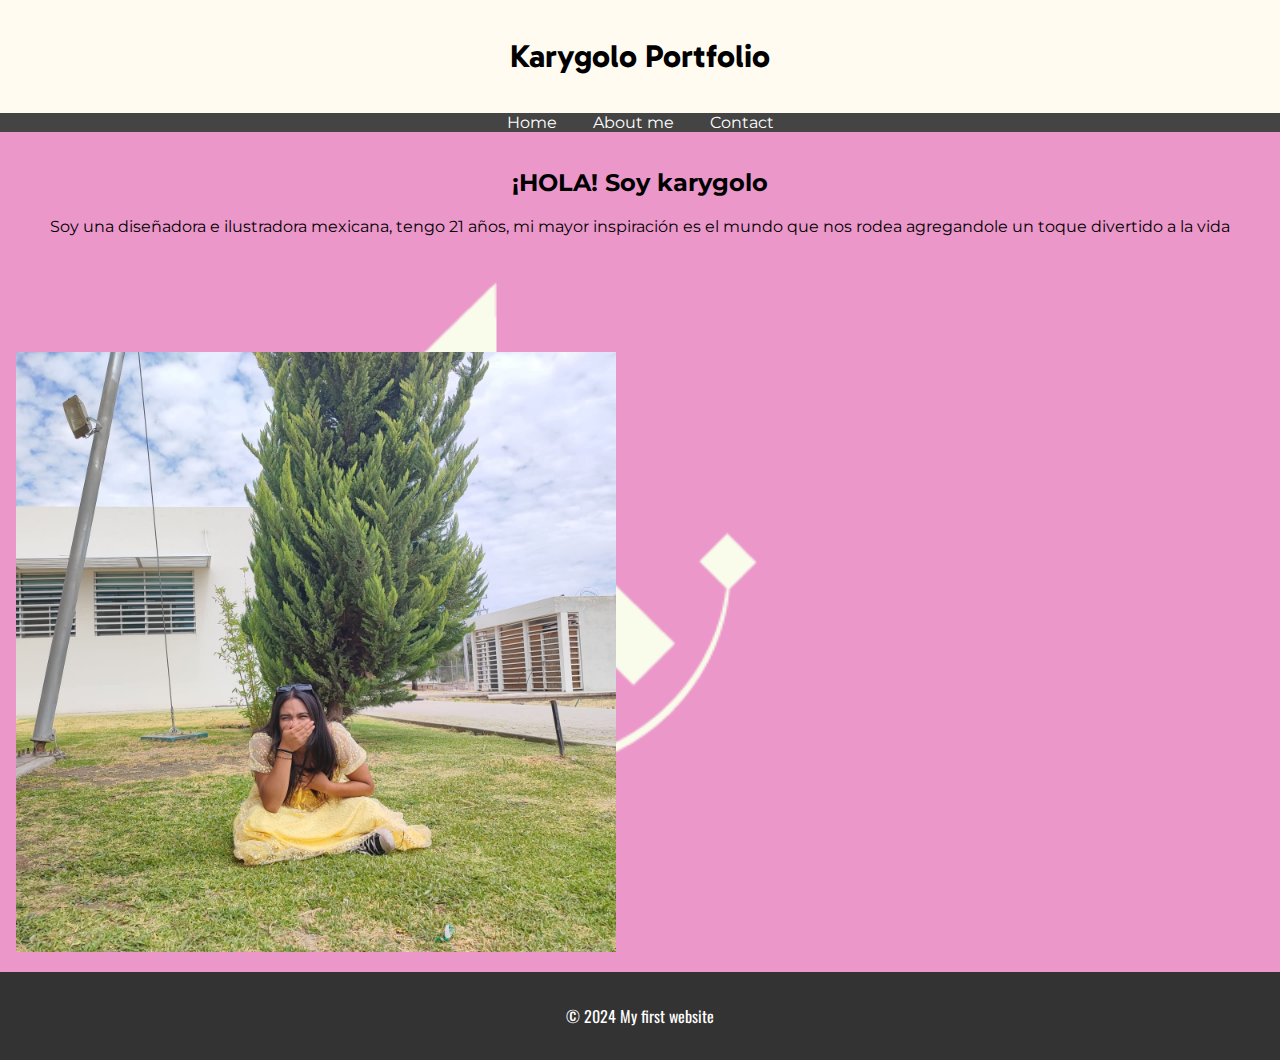
==== about.html @ fc895163 "link de contacto con redes sociales" ====
<!DOCTYPE html>
<html lang="es">
<head>
    <!-- Especifica el tipo de documento y la versión de HTML -->
    <meta charset="UTF-8">
    <!-- Configura el viewport para que el sitio sea responsive -->
    <meta name="viewport" content="width=device-width, initial-scale=1.0">
    <!-- Título de la página que aparece en la pestaña del navegador -->
    <title>Imnotkarygolo</title>
    <link rel="preconnect" href="https://fonts.googleapis.com">
<link rel="preconnect" href="https://fonts.gstatic.com" crossorigin>
<link href="https://fonts.googleapis.com/css2?family=Gabarito:wght@400..900&family=Montserrat:ital,wght@0,100..900;1,100..900&family=Oswald:wght@200..700&display=swap" rel="stylesheet">

    <!-- STYLESHEET -->
    <link rel="stylesheet" type="text/css" href="styles.css">
</head>
<body background="logo.png">
    <!-- Sección de encabezado del sitio -->
    <header>
        <h1>Karygolo Portfolio</h1>
    </header>
    <!-- Barra de navegación con enlaces -->
    <nav>
        <ul>
            <li><a href="index.html">Home</a></li>
            <li><a href="#">About me</a></li>
            <li><a href="https://www.instagram.com/imnotkarygolo/">Contact</a></li>
        </ul>
    </nav>
    <!-- Contenido principal de la página -->
    <main>
        <section>
            <div class="introduction">
                <h2>¡HOLA! Soy karygolo</h2>
                <p>Soy una diseñadora e ilustradora mexicana, tengo 21 años, mi mayor inspiración es el mundo que
                     nos rodea agregandole un toque divertido a la vida </p>
            </div>
            <img src="profile.jpeg" height="600 px" style="padding-bottom: 200 px;">
        </section>
    </main>
    <!-- Pie de página del sitio -->
    <footer>
        <p>&copy; 2024 My first website</p>
    </footer>
</body>
</html>
---- styles.css ----
/* Estilos globales para el cuerpo del documento */
body {
    /* Tipo de letra utilizado */
    font-family: "Montserrat", sans-serif;
    /* Elimina los márgenes y el relleno por defecto */
    margin: 0;
    padding: 0;
    /* Color de fondo del sitio web */
    background-color: #EB97CA;
}

/* Estilos para el encabezado */
header {
    font-family: "Gabarito", sans-serif;
    /* Color de fondo del encabezado */ 
    background-color: #fffbf1;
    /* Color del texto en el encabezado */
    color: #000000;
    /* Relleno interno del encabezado */
    padding: 1rem 0;
    /* Alineación del texto en el centro */
    text-align: center;
}

/* Estilos para la barra de navegación */
nav ul {
    /* Elimina el estilo de lista por defecto */
    list-style: none;
    /* Elimina el relleno interno */
    padding: 0;
    /* Alineación del texto en el centro */
    text-align: center;
    /* Color de fondo de la barra de navegación */
    background-color: #444;
    /* Elimina los márgenes */
    margin: 0;
}

/* Estilos para los elementos de la lista en la barra de navegación */
nav ul li {
    /* Muestra los elementos en línea */
    display: inline;
    /* Elimina los márgenes */
    margin: 0;
}

/* Estilos para los enlaces en la barra de navegación */
nav ul li a {
    /* Color del texto del enlace */
    color: #fff;
    /* Relleno interno del enlace */
    padding: 0.5rem 1rem;
    /* Elimina el subrayado por defecto */
    text-decoration: none;
}

/* Estilos para el contenido principal */
main {
    /* Relleno interno del contenido principal */
    padding: 1rem;
}

/* Estilos para el pie de página */
footer {
    font-family: "Oswald", sans-serif;
    /* Color de fondo del pie de página */
    background-color: #333;
    /* Color del texto en el pie de página */
    color: #fff;
    /* Alineación del texto en el centro */
    text-align: center;
    /* Relleno interno del pie de página */
    padding: 1rem 0;
    /* Fija el pie de página en la parte inferior de la página */
    position: relative;
    bottom: 0;
    width: 100%;
    
}
.introduction{
    text-align: center;
    padding-bottom: 100px;
}
.video{
    text-align: center;
    padding-bottom: 200px;
}
.background{
    background-image: ;
}
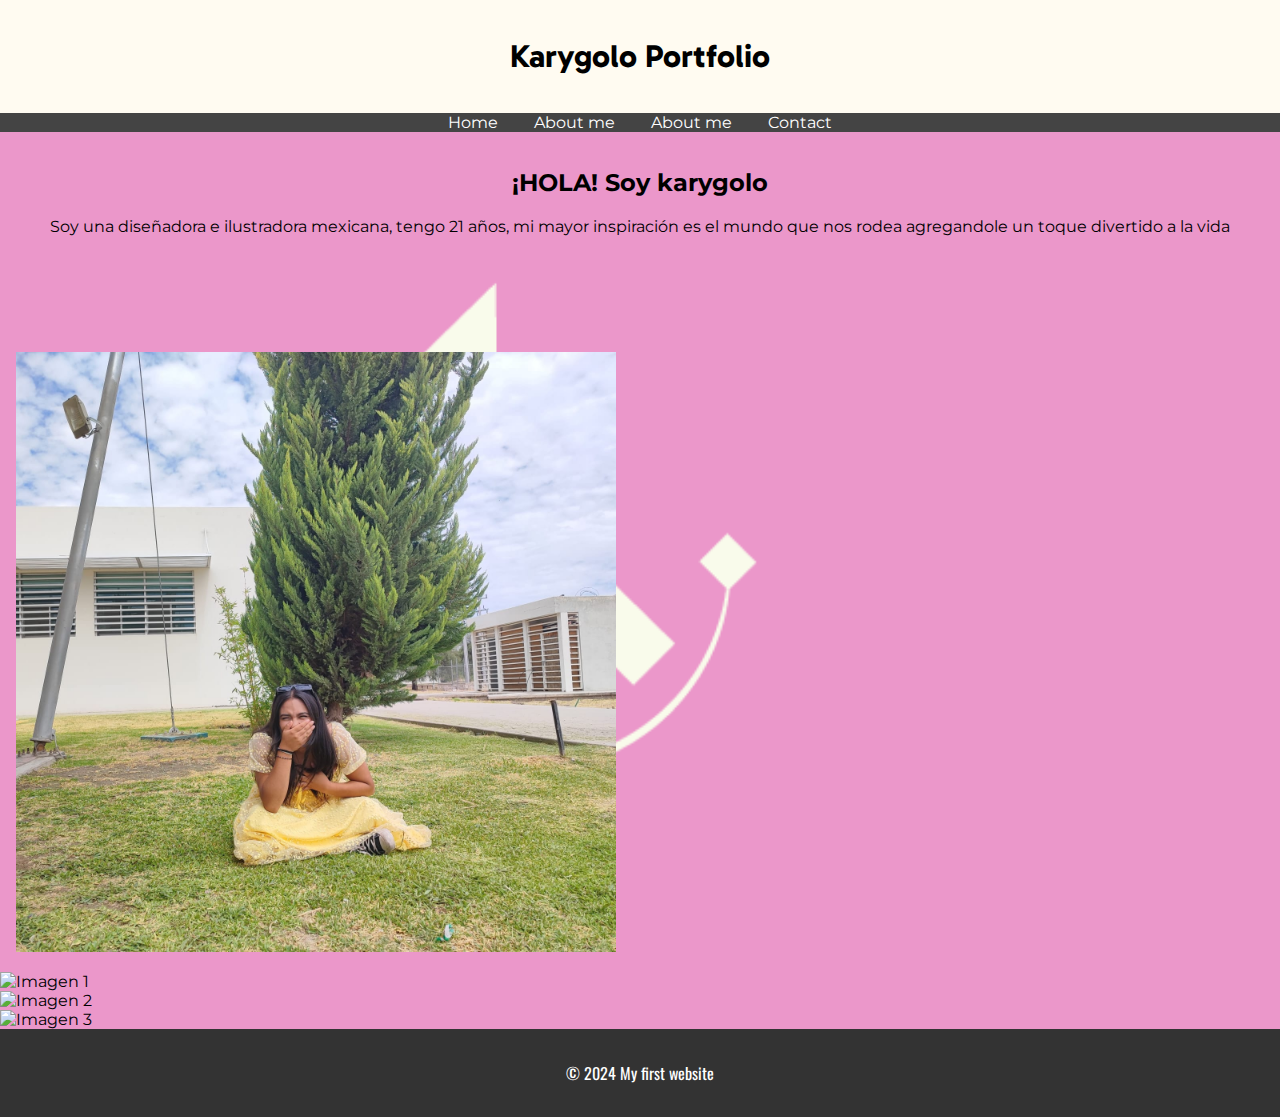
==== commit c83cb9e1: "slides actualizados" ====
--- a/about.html
+++ b/about.html
@@ -23,7 +23,8 @@
     <nav>
         <ul>
             <li><a href="index.html">Home</a></li>
-            <li><a href="#">About me</a></li>
+            <li><a href="about.html">About me</a></li>
+            <li><a href="">About me</a></li>
             <li><a href="https://www.instagram.com/imnotkarygolo/">Contact</a></li>
         </ul>
     </nav>
@@ -38,9 +39,26 @@
             <img src="profile.jpeg" height="600 px" style="padding-bottom: 200 px;">
         </section>
     </main>
+    <div class="slider-container">
+        <!-- Contenedor de las imágenes -->
+        <div class="slider-content">
+            <!-- Primera imagen del slider -->
+            <div class="slider-item">
+                <img src="imagen1.jpg" alt="Imagen 1">
+            </div>
+            <!-- Segunda imagen del slider -->
+            <div class="slider-item">
+                <img src="imagen2.jpg" alt="Imagen 2">
+            </div>
+            <!-- Tercera imagen del slider -->
+            <div class="slider-item">
+                <img src="imagen3.jpg" alt="Imagen 3">
+            </div>
+        </div>
+    </div>
     <!-- Pie de página del sitio -->
     <footer>
         <p>&copy; 2024 My first website</p>
     </footer>
 </body>
-</html>+</html>
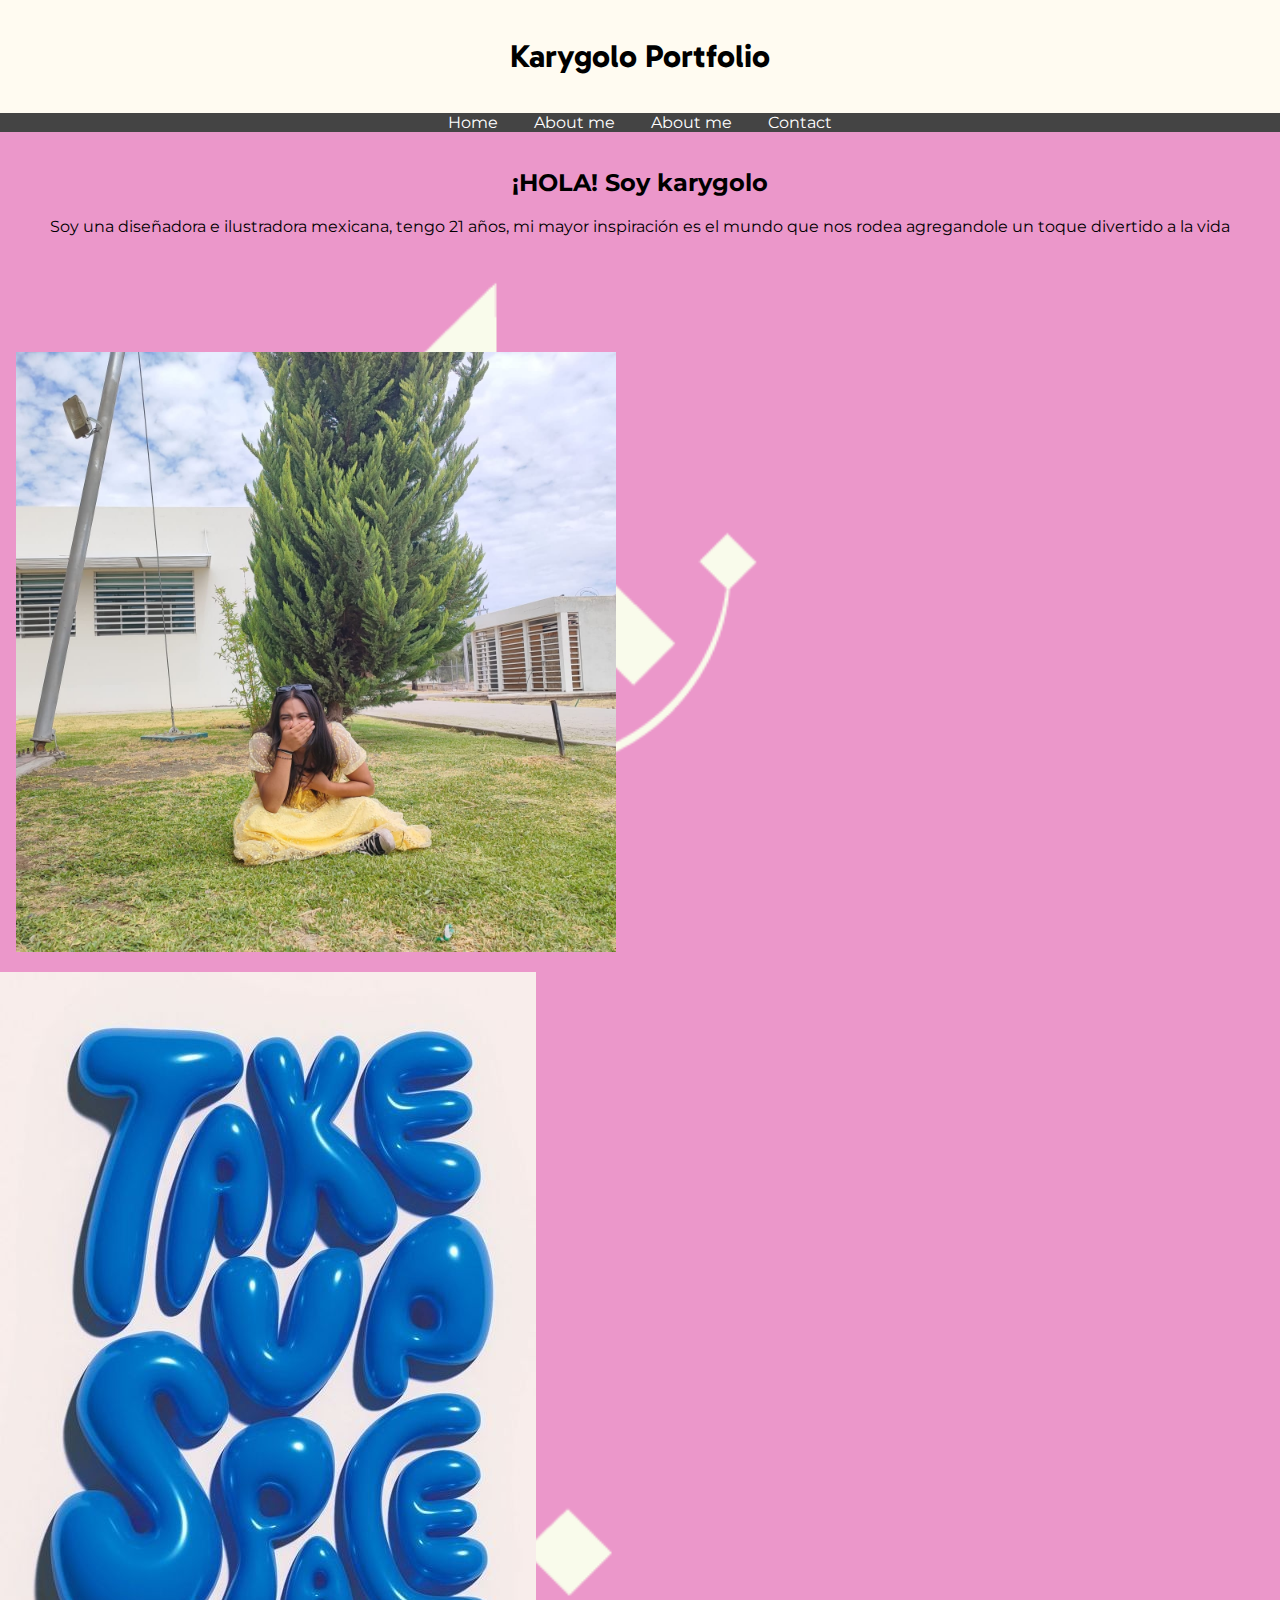
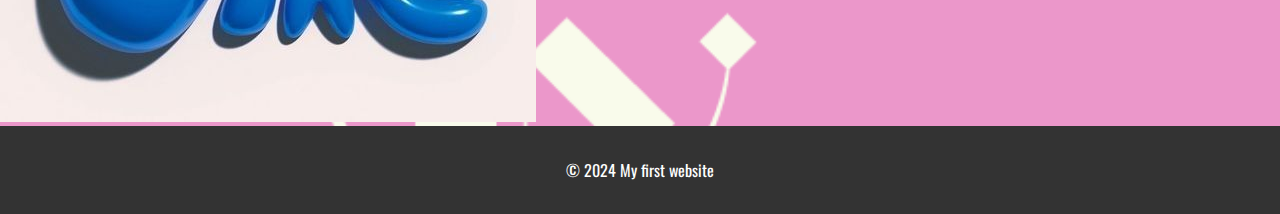
==== commit 1a3b5cfc: "slides actualizados" ====
--- a/about.html
+++ b/about.html
@@ -56,6 +56,30 @@
             </div>
         </div>
     </div>
+    <script>
+        document.addEventListener("DOMContentLoaded", function() {
+            let slideIndex = 0; // Inicializa el índice de las imágenes
+
+            // Obtiene todas las imágenes del slider
+            const slides = document.querySelectorAll(".slider-item");
+            const totalSlides = slides.length; // Calcula el número total de imágenes
+
+            // Función para mostrar las imágenes del slider
+            function showSlides() {
+                slides.forEach(slide => {
+                    slide.style.display = "none"; // Oculta todas las imágenes
+                });
+
+                slideIndex++; // Aumenta el índice de la imagen actual
+                if (slideIndex > totalSlides) { slideIndex = 1; } // Reinicia el índice si es mayor que el número total de imágenes
+
+                slides[slideIndex - 1].style.display = "block"; // Muestra la imagen actual
+                setTimeout(showSlides, 2000); // Cambia de imagen cada 2 segundos
+            }
+
+            showSlides(); // Inicia la función para mostrar las imágenes
+        });
+    </script>
     <!-- Pie de página del sitio -->
     <footer>
         <p>&copy; 2024 My first website</p>
--- a/styles.css
+++ b/styles.css
@@ -7,7 +7,26 @@
     padding: 0;
     /* Color de fondo del sitio web */
     background-color: #EB97CA;
-}
+    <style>
+    /* Estilos para el contenedor principal del slider */
+    .slider-container {
+        max-width: 800px; /* Ancho máximo del slider */
+        margin: 0 auto; /* Centra el slider horizontalmente */
+        position: relative; /* Posición relativa para los elementos internos */
+        overflow: hidden; /* Oculta cualquier contenido que sobresalga del contenedor */
+    }
+    /* Estilos para el contenedor de las imágenes */
+    .slider-content {
+        display: flex; /* Utiliza flexbox para alinear las imágenes horizontalmente */
+        transition: transform 0.5s ease; /* Transición suave al cambiar las imágenes */
+    }
+    /* Estilos para cada imagen del slider */
+    .slider-item {
+        min-width: 100%; /* Cada imagen ocupa al menos el ancho completo del contenedor */
+        flex: 0 0 auto; /* Permite que las imágenes mantengan su tamaño original */
+    }
+</style>
+} 
 
 /* Estilos para el encabezado */
 header {
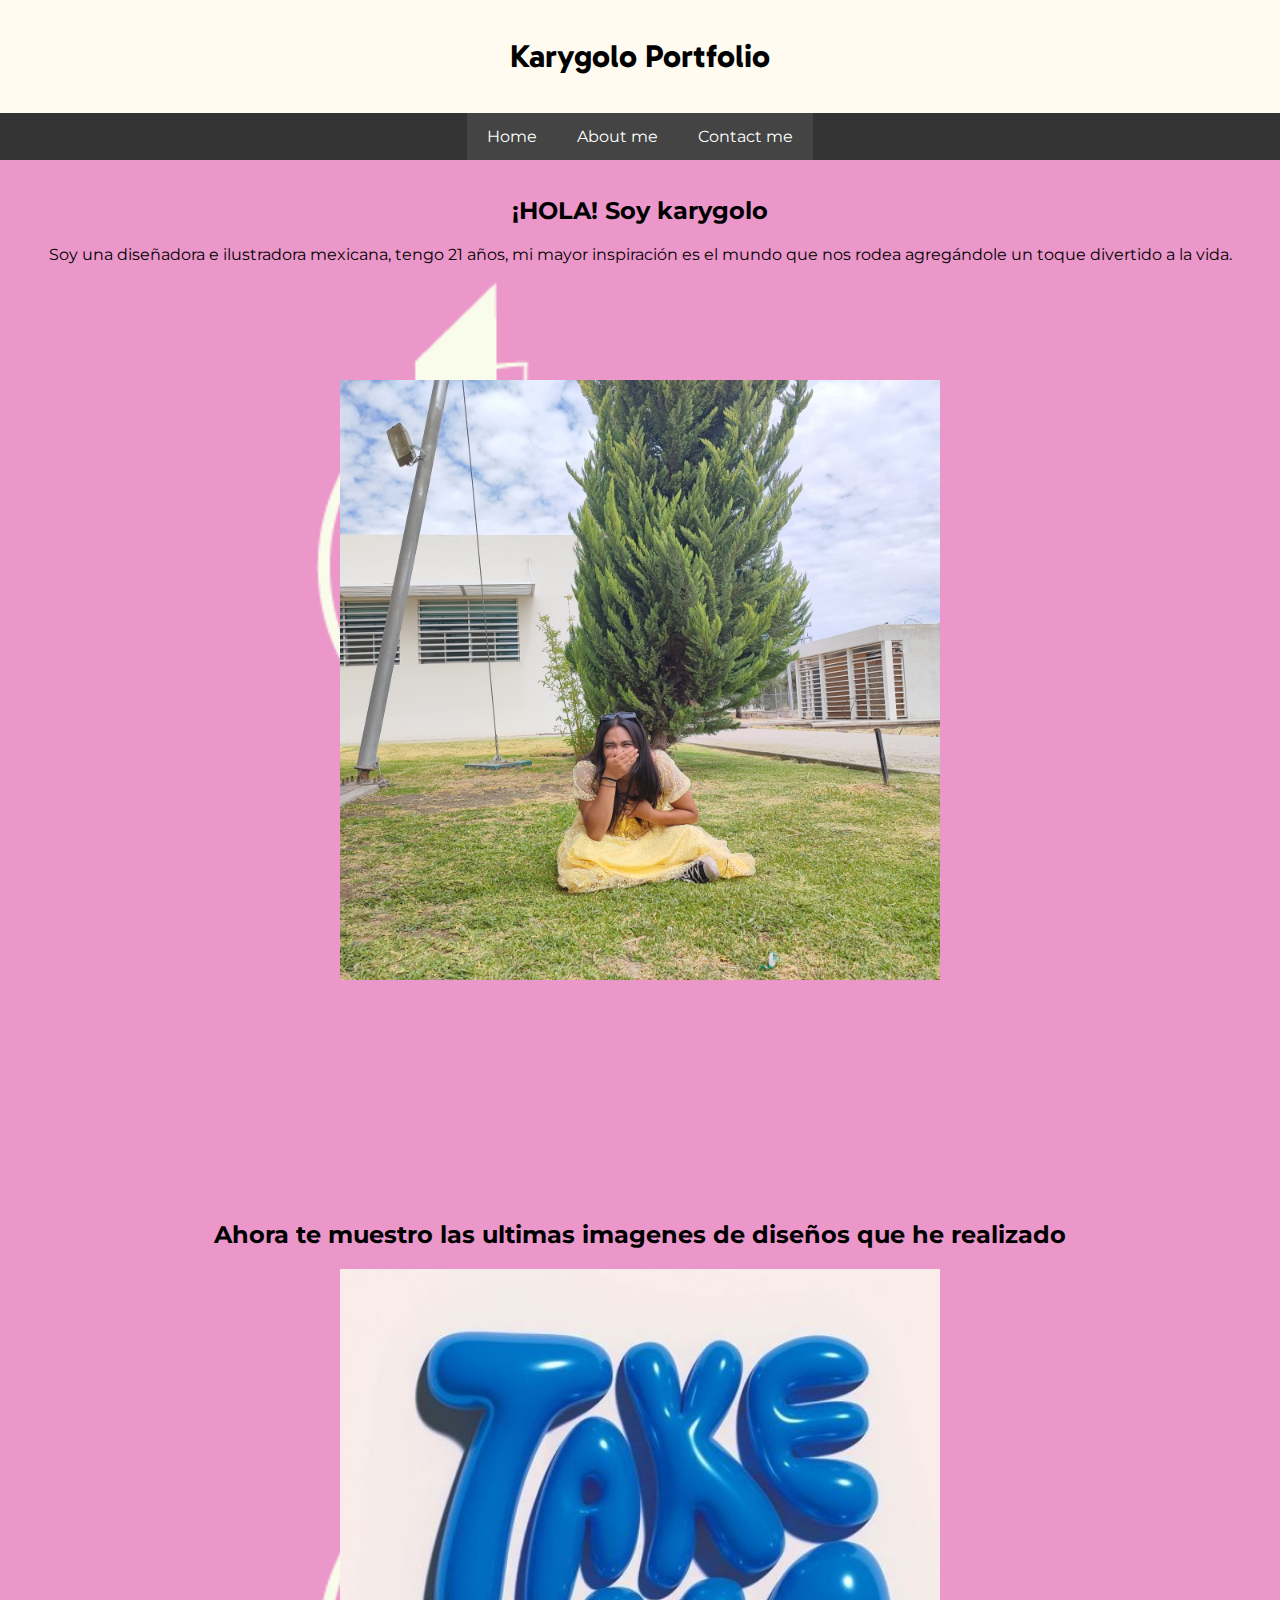
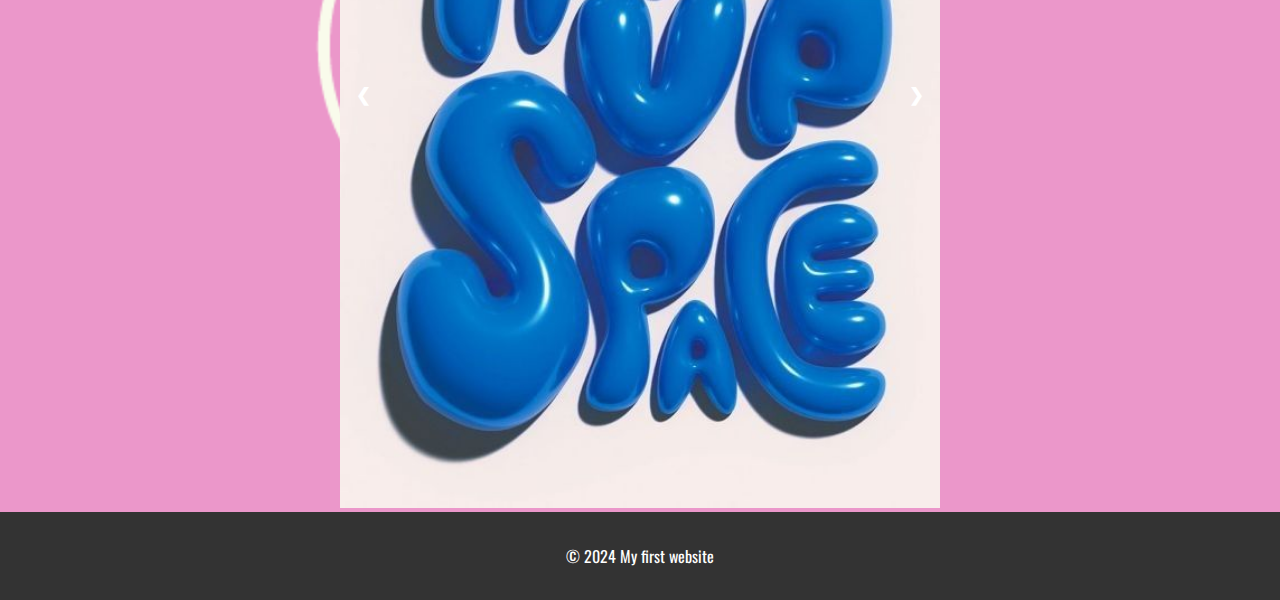
==== commit 75e013aa: "add contact me section and drop down options to contact me" ====
--- a/about.html
+++ b/about.html
@@ -8,13 +8,13 @@
     <!-- Título de la página que aparece en la pestaña del navegador -->
     <title>Imnotkarygolo</title>
     <link rel="preconnect" href="https://fonts.googleapis.com">
-<link rel="preconnect" href="https://fonts.gstatic.com" crossorigin>
-<link href="https://fonts.googleapis.com/css2?family=Gabarito:wght@400..900&family=Montserrat:ital,wght@0,100..900;1,100..900&family=Oswald:wght@200..700&display=swap" rel="stylesheet">
+    <link rel="preconnect" href="https://fonts.gstatic.com" crossorigin>
+    <link href="https://fonts.googleapis.com/css2?family=Gabarito:wght@400..900&family=Montserrat:ital,wght@0,100..900;1,100..900&family=Oswald:wght@200..700&display=swap" rel="stylesheet">
 
     <!-- STYLESHEET -->
     <link rel="stylesheet" type="text/css" href="styles.css">
 </head>
-<body background="logo.png">
+<body style="background-image: url('logo.png');">
     <!-- Sección de encabezado del sitio -->
     <header>
         <h1>Karygolo Portfolio</h1>
@@ -24,8 +24,13 @@
         <ul>
             <li><a href="index.html">Home</a></li>
             <li><a href="about.html">About me</a></li>
-            <li><a href="">About me</a></li>
-            <li><a href="https://www.instagram.com/imnotkarygolo/">Contact</a></li>
+            <li>
+                <a href="contact.html">Contact me</a>
+                <ul>
+                    <li><a href="https://www.instagram.com/imnotkarygolo/">Instagram</a></li>
+                    <li><a href="mailto:example@example.com">Email</a></li>
+                </ul>
+            </li>
         </ul>
     </nav>
     <!-- Contenido principal de la página -->
@@ -33,12 +38,17 @@
         <section>
             <div class="introduction">
                 <h2>¡HOLA! Soy karygolo</h2>
-                <p>Soy una diseñadora e ilustradora mexicana, tengo 21 años, mi mayor inspiración es el mundo que
-                     nos rodea agregandole un toque divertido a la vida </p>
+                <p>Soy una diseñadora e ilustradora mexicana, tengo 21 años, mi mayor inspiración es el mundo que nos rodea agregándole un toque divertido a la vida.</p>
             </div>
-            <img src="profile.jpeg" height="600 px" style="padding-bottom: 200 px;">
+            <div class="profile-container">
+                <img src="profile.jpeg" height="600px" >
+            </div>
+            
         </section>
     </main>
+    <div>
+        <h2 style="text-align: center;">Ahora te muestro las ultimas imagenes de diseños que he realizado </h2>
+    </div>
     <div class="slider-container">
         <!-- Contenedor de las imágenes -->
         <div class="slider-content">
@@ -55,29 +65,36 @@
                 <img src="imagen3.jpg" alt="Imagen 3">
             </div>
         </div>
+        <!-- Controles del slider -->
+        <a class="prev" onclick="changeSlide(-1)">&#10094;</a>
+        <a class="next" onclick="changeSlide(1)">&#10095;</a>
     </div>
     <script>
         document.addEventListener("DOMContentLoaded", function() {
-            let slideIndex = 0; // Inicializa el índice de las imágenes
+            let slideIndex = 1; // Inicializa el índice de las imágenes
 
             // Obtiene todas las imágenes del slider
             const slides = document.querySelectorAll(".slider-item");
-            const totalSlides = slides.length; // Calcula el número total de imágenes
 
             // Función para mostrar las imágenes del slider
-            function showSlides() {
+            function showSlide(n) {
+                if (n > slides.length) { slideIndex = 1; }
+                if (n < 1) { slideIndex = slides.length; }
+
                 slides.forEach(slide => {
                     slide.style.display = "none"; // Oculta todas las imágenes
                 });
 
-                slideIndex++; // Aumenta el índice de la imagen actual
-                if (slideIndex > totalSlides) { slideIndex = 1; } // Reinicia el índice si es mayor que el número total de imágenes
-
                 slides[slideIndex - 1].style.display = "block"; // Muestra la imagen actual
-                setTimeout(showSlides, 2000); // Cambia de imagen cada 2 segundos
             }
 
-            showSlides(); // Inicia la función para mostrar las imágenes
+            // Cambia la imagen actual del slider
+            window.changeSlide = function(n) {
+                slideIndex += n;
+                showSlide(slideIndex);
+            }
+
+            showSlide(slideIndex); // Muestra la primera imagen
         });
     </script>
     <!-- Pie de página del sitio -->
--- a/styles.css
+++ b/styles.css
@@ -26,6 +26,7 @@
         flex: 0 0 auto; /* Permite que las imágenes mantengan su tamaño original */
     }
 </style>
+
 } 
 
 /* Estilos para el encabezado */
@@ -106,4 +107,115 @@
 }
 .background{
     background-image: ;
-}+}
+nav {
+    background-color: #333;
+    display: flex;
+    justify-content: center;
+}
+
+nav ul {
+    list-style-type: none;
+    margin: 0;
+    padding: 0;
+    display: flex;
+}
+
+nav ul li {
+    position: relative;
+}
+
+nav ul li a {
+    display: block;
+    color: white;
+    padding: 14px 20px;
+    text-decoration: none;
+}
+
+nav ul li a:hover {
+    background-color: #575757;
+}
+
+/* Estilos para el menú desplegable */
+nav ul li ul {
+    display: none;
+    position: absolute;
+    background-color: #333;
+    padding: 0;
+}
+
+nav ul li:hover ul {
+    display: block;
+}
+
+nav ul li ul li {
+    width: 200px;
+}
+
+nav ul li ul li a {
+    padding: 10px;
+}
+/* Estilos para el contenedor del slider */
+.slider-container {
+    position: relative;
+    max-width: 600px;
+    margin: auto;
+    overflow: hidden;
+    
+}
+
+/* Estilos para los ítems del slider */
+.slider-item {
+    display: none;
+    width: 100%;
+    height: 100%; /* Hacer que las imágenes llenen el contenedor del slider */
+}
+
+.slider-item img {
+    width: 100%;
+    height: 100%;
+    object-fit: cover; /* Ajusta la imagen para llenar el contenedor sin distorsión */
+}
+
+/* Estilos para los botones de navegación */
+.prev, .next {
+    cursor: pointer;
+    position: absolute;
+    top: 50%;
+    width: auto;
+    padding: 16px;
+    margin-top: -22px;
+    color: white;
+    font-weight: bold;
+    font-size: 18px;
+    transition: 0.6s ease;
+    border-radius: 0 3px 3px 0;
+    user-select: none;
+}
+
+.next {
+    right: 0;
+    border-radius: 3px 0 0 3px;
+}
+
+.prev {
+    left: 0;
+    border-radius: 3px 0 0 3px;
+}
+
+/* Estilos para los botones al pasar el ratón */
+.prev:hover, .next:hover {
+    background-color: rgba(0, 0, 0, 0.8);
+}
+/* Estilos para el contenedor del perfil */
+.profile-container {
+    text-align: center; /* Centra el contenido del contenedor */
+    padding-bottom: 200px; /* Ajusta el espacio inferior según sea necesario */
+}
+
+/* Estilos para la imagen del perfil */
+.profile-image {
+    display: inline-block; /* Asegura que la imagen no ocupe el 100% del contenedor */
+    max-width: 100%; /* Ajusta el tamaño máximo de la imagen */
+    height: auto; /* Mantiene la proporción de la imagen */
+}
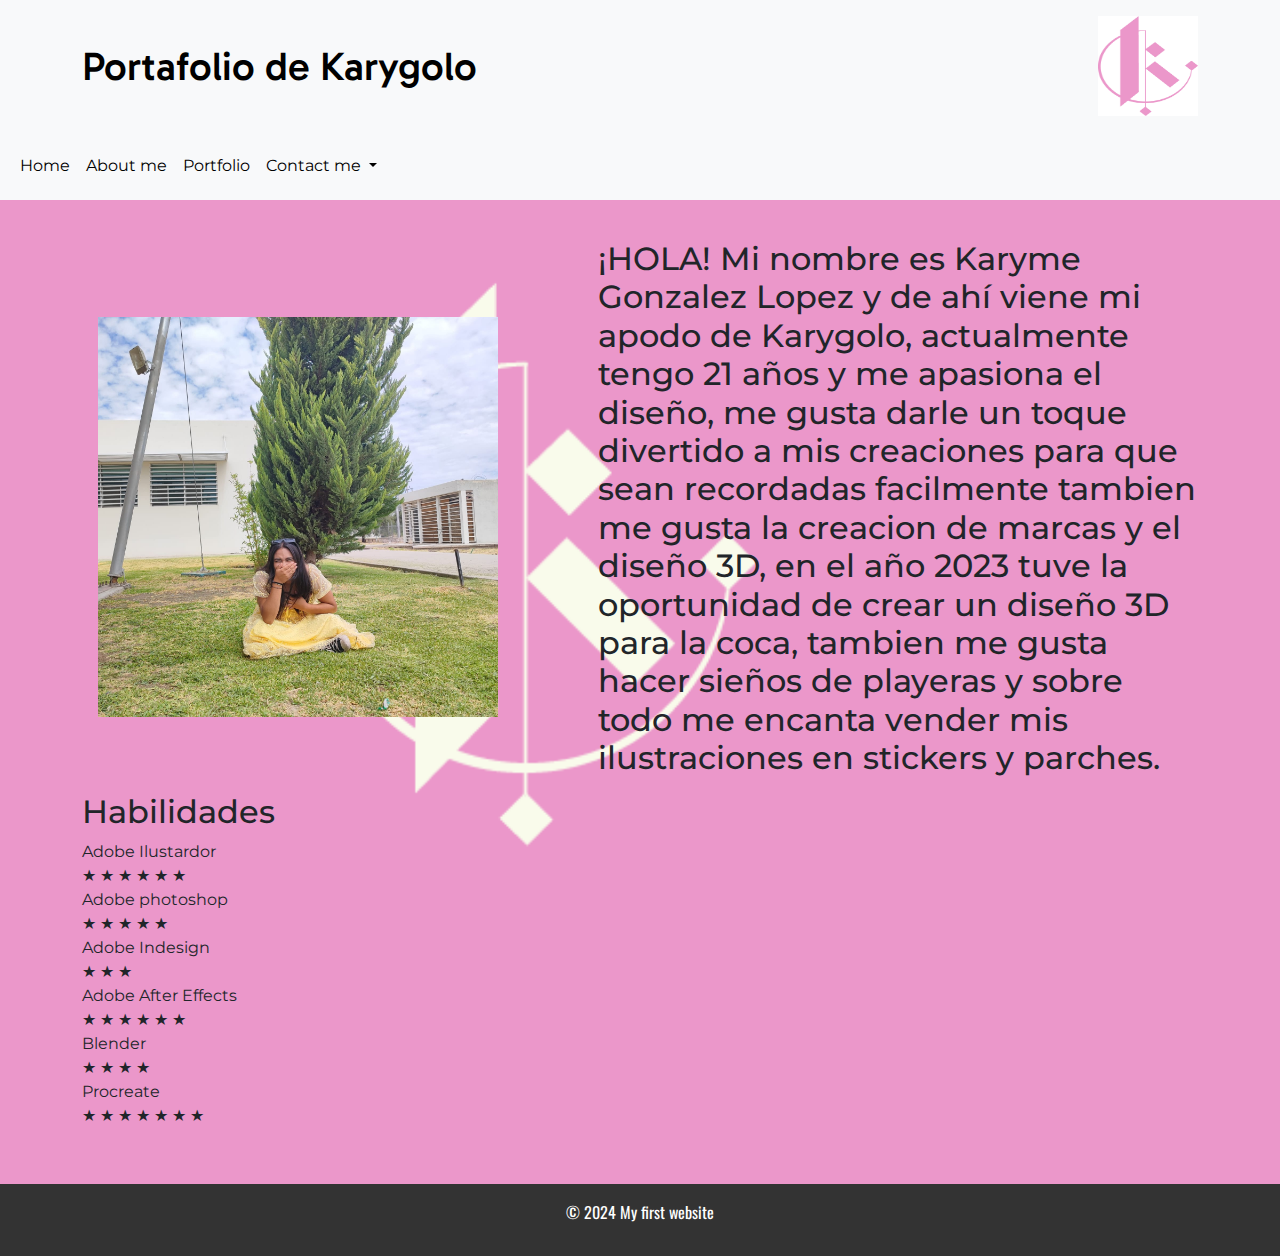
==== commit 49306e45: "." ====
--- a/about.html
+++ b/about.html
@@ -10,93 +10,135 @@
     <link rel="preconnect" href="https://fonts.googleapis.com">
     <link rel="preconnect" href="https://fonts.gstatic.com" crossorigin>
     <link href="https://fonts.googleapis.com/css2?family=Gabarito:wght@400..900&family=Montserrat:ital,wght@0,100..900;1,100..900&family=Oswald:wght@200..700&display=swap" rel="stylesheet">
+    <link href="https://cdn.jsdelivr.net/npm/bootstrap@5.3.0/dist/css/bootstrap.min.css" rel="stylesheet">
 
     <!-- STYLESHEET -->
     <link rel="stylesheet" type="text/css" href="styles.css">
 </head>
 <body style="background-image: url('logo.png');">
     <!-- Sección de encabezado del sitio -->
-    <header>
-        <h1>Karygolo Portfolio</h1>
+    <header class="container-fluid bg-light p-3 ">
+        <div class="container d-flex justify-content-between align-items-center">
+            <h1 class="mb-0">Portafolio de Karygolo</h1>
+            <a href="index.html">
+                <img src="./images/logopng.png" alt="Logo Karygolo" style="width: 100px; height: 100px;">
+            </a>
+        </div>
     </header>
-    <!-- Barra de navegación con enlaces -->
-    <nav>
-        <ul>
-            <li><a href="index.html">Home</a></li>
-            <li><a href="about.html">About me</a></li>
-            <li>
-                <a href="contact.html">Contact me</a>
-                <ul>
-                    <li><a href="https://www.instagram.com/imnotkarygolo/">Instagram</a></li>
-                    <li><a href="mailto:example@example.com">Email</a></li>
+    <nav class="navbar navbar-expand-lg navbar-light bg-light">
+        <div class="container-fluid">
+            
+            
+            <div class="collapse navbar-collapse" id="navbarNav">
+                <ul class="navbar-nav">
+                    <li class="nav-item">
+                        <a class="nav-link" href="index.html">Home</a>
+                    </li>
+                    <li class="nav-item">
+                        <a class="nav-link" href="about.html">About me</a>
+                    </li>
+                    <li class="nav-item">
+                        <a class="nav-link" href="portfolio.html">Portfolio</a>
+                    </li>
+                    <li class="nav-item dropdown">
+                        <a class="nav-link dropdown-toggle" href="contact.html" id="navbarDropdown" role="button" data-bs-toggle="dropdown" aria-expanded="false">
+                            Contact me
+                        </a>
+                        <ul class="dropdown-menu" aria-labelledby="navbarDropdown">
+                            <li><a class="dropdown-item" href="https://www.instagram.com/imnotkarygolo/">Instagram</a></li>
+                            <li><a class="dropdown-item" href="https://wa.me/5216183032119">Whatsapp</a></li>
+                        </ul>
+                    </li>
                 </ul>
-            </li>
-        </ul>
-    </nav>
-    <!-- Contenido principal de la página -->
-    <main>
-        <section>
-            <div class="introduction">
-                <h2>¡HOLA! Soy karygolo</h2>
-                <p>Soy una diseñadora e ilustradora mexicana, tengo 21 años, mi mayor inspiración es el mundo que nos rodea agregándole un toque divertido a la vida.</p>
-            </div>
-            <div class="profile-container">
-                <img src="profile.jpeg" height="600px" >
-            </div>
-            
-        </section>
-    </main>
-    <div>
-        <h2 style="text-align: center;">Ahora te muestro las ultimas imagenes de diseños que he realizado </h2>
-    </div>
-    <div class="slider-container">
-        <!-- Contenedor de las imágenes -->
-        <div class="slider-content">
-            <!-- Primera imagen del slider -->
-            <div class="slider-item">
-                <img src="imagen1.jpg" alt="Imagen 1">
-            </div>
-            <!-- Segunda imagen del slider -->
-            <div class="slider-item">
-                <img src="imagen2.jpg" alt="Imagen 2">
-            </div>
-            <!-- Tercera imagen del slider -->
-            <div class="slider-item">
-                <img src="imagen3.jpg" alt="Imagen 3">
             </div>
         </div>
-        <!-- Controles del slider -->
-        <a class="prev" onclick="changeSlide(-1)">&#10094;</a>
-        <a class="next" onclick="changeSlide(1)">&#10095;</a>
-    </div>
-    <script>
-        document.addEventListener("DOMContentLoaded", function() {
-            let slideIndex = 1; // Inicializa el índice de las imágenes
+    </nav>
 
-            // Obtiene todas las imágenes del slider
-            const slides = document.querySelectorAll(".slider-item");
-
-            // Función para mostrar las imágenes del slider
-            function showSlide(n) {
-                if (n > slides.length) { slideIndex = 1; }
-                if (n < 1) { slideIndex = slides.length; }
-
-                slides.forEach(slide => {
-                    slide.style.display = "none"; // Oculta todas las imágenes
-                });
-
-                slides[slideIndex - 1].style.display = "block"; // Muestra la imagen actual
-            }
-
-            // Cambia la imagen actual del slider
-            window.changeSlide = function(n) {
-                slideIndex += n;
-                showSlide(slideIndex);
-            }
-
-            showSlide(slideIndex); // Muestra la primera imagen
-        });
-    </script>
+    <!-- Contenido principal de la página -->
+    <main class="container my-4">
+        <section>
+            <div class="introduction d-flex align-items-center">
+                <img src="./images/profile.jpeg" class="img-fluid ms-3" alt="Karygolo" style="max-height: 400px; max-width: 400px;">
+                <div class="text-container">
+                    <h2>¡HOLA! Mi nombre es Karyme Gonzalez Lopez y de ahí viene mi apodo de Karygolo, actualmente tengo 21 años
+                        y me apasiona el diseño, me gusta darle un toque divertido a mis creaciones para que sean recordadas facilmente
+                        tambien me gusta la creacion de marcas y el diseño 3D, en el año 2023 tuve la oportunidad de crear un diseño 3D para la coca,
+                        tambien me gusta hacer sieños de playeras y sobre todo me encanta vender mis ilustraciones en stickers y parches.
+                    </h2>
+                    <p></p> 
+                </div>
+                
+            </div>
+        </section>
+        <section>
+            <h2>Habilidades</h2>
+            <ul class="list-unstyled">
+                <li class="skill-item">
+                    <span class="skill-name">Adobe Ilustardor</span>
+                    <div class="rating">
+                        <span class="star filled">&#9733;</span>
+                        <span class="star filled">&#9733;</span>
+                        <span class="star filled">&#9733;</span>
+                        <span class="star filled">&#9733;</span>
+                        <span class="star">&#9733;</span>
+                        <span class="star filled">&#9733;</span>
+                    </div>
+                </li>
+                <li class="skill-item">
+                    <span class="skill-name">Adobe photoshop</span>
+                    <div class="rating">
+                        <span class="star filled">&#9733;</span>
+                        <span class="star filled">&#9733;</span>
+                        <span class="star filled">&#9733;</span>
+                        <span class="star">&#9733;</span>
+                        <span class="star">&#9733;</span>
+                    </div>
+                </li>
+                <li class="skill-item">
+                    <span class="skill-name">Adobe Indesign</span>
+                    <div class="rating">
+                        <span class="star filled">&#9733;</span>
+                        <span class="star filled">&#9733;</span>
+                        <span class="star">&#9733;</span>
+                    </div>
+                </li>
+            </li>
+            <li class="skill-item">
+                <span class="skill-name">Adobe After Effects</span>
+                <div class="rating">
+                    <span class="star filled">&#9733;</span>
+                    <span class="star filled">&#9733;</span>
+                    <span class="star">&#9733;</span>
+                    <span class="star">&#9733;</span>
+                    <span class="star">&#9733;</span>
+                    <span class="star filled">&#9733;</span>
+                </div>
+            </li></li>
+            <li class="skill-item">
+                <span class="skill-name">Blender</span>
+                <div class="rating">
+                    <span class="star filled">&#9733;</span>
+                    <span class="star filled">&#9733;</span>
+                    <span class="star">&#9733;</span>
+                    <span class="star">&#9733;</span>
+                </div>
+            </li></li>
+            <li class="skill-item">
+                <span class="skill-name">Procreate</span>
+                <div class="rating">
+                    <span class="star filled">&#9733;</span>
+                    <span class="star filled">&#9733;</span>
+                    <span class="star">&#9733;</span>
+                    <span class="star">&#9733;</span>
+                    <span class="star">&#9733;</span>
+                    <span class="star filled">&#9733;</span>
+                    <span class="star filled">&#9733;</span>
+                </div>
+            </li>
+            </ul>
+        </section>  
+    </main>
+    
     <!-- Pie de página del sitio -->
     <footer>
         <p>&copy; 2024 My first website</p>
--- a/styles.css
+++ b/styles.css
@@ -1,183 +1,114 @@
 /* Estilos globales para el cuerpo del documento */
 body {
-    /* Tipo de letra utilizado */
     font-family: "Montserrat", sans-serif;
-    /* Elimina los márgenes y el relleno por defecto */
     margin: 0;
     padding: 0;
-    /* Color de fondo del sitio web */
+    background-color: #EB97CA; /* Color de fondo */
+}
+
+/* Estilos para la barra de navegación */
+nav {
+    background-color: #EB97CA; /* Mismo color que el fondo del body */
+    display: flex;
+    justify-content: center; /* Centra el contenido */
+    padding: 0; /* Elimina el relleno interno */
+    margin: 0; /* Elimina los márgenes */
+}
+
+.navbar-nav {
+    display: flex;
+    list-style: none; /* Elimina el estilo de lista por defecto */
+    padding: 0;
+    margin: 0;
+}
+
+.navbar-nav li {
+    position: relative;
+}
+
+.navbar-nav li a {
+    display: block;
+    color: #000000;
+    padding: 14px 20px;
+    text-decoration: none;
+    text-align: center;
+}
+
+.navbar-nav li a:hover {
     background-color: #EB97CA;
-    <style>
-    /* Estilos para el contenedor principal del slider */
-    .slider-container {
-        max-width: 800px; /* Ancho máximo del slider */
-        margin: 0 auto; /* Centra el slider horizontalmente */
-        position: relative; /* Posición relativa para los elementos internos */
-        overflow: hidden; /* Oculta cualquier contenido que sobresalga del contenedor */
-    }
-    /* Estilos para el contenedor de las imágenes */
-    .slider-content {
-        display: flex; /* Utiliza flexbox para alinear las imágenes horizontalmente */
-        transition: transform 0.5s ease; /* Transición suave al cambiar las imágenes */
-    }
-    /* Estilos para cada imagen del slider */
-    .slider-item {
-        min-width: 100%; /* Cada imagen ocupa al menos el ancho completo del contenedor */
-        flex: 0 0 auto; /* Permite que las imágenes mantengan su tamaño original */
-    }
-</style>
+}
 
-} 
+/* Estilos para el menú desplegable */
+.navbar-nav li ul {
+    display: none;
+    position: absolute;
+    background-color: #EB97CA;
+    padding: 0;
+}
+
+.navbar-nav li:hover ul {
+    display: block;
+}
+
+.navbar-nav li ul li {
+    width: 200px;
+}
+
+.navbar-nav li ul li a {
+    padding: 10px;
+}
 
 /* Estilos para el encabezado */
 header {
     font-family: "Gabarito", sans-serif;
-    /* Color de fondo del encabezado */ 
-    background-color: #fffbf1;
-    /* Color del texto en el encabezado */
+    background-color: #EB97CA;
     color: #000000;
-    /* Relleno interno del encabezado */
     padding: 1rem 0;
-    /* Alineación del texto en el centro */
     text-align: center;
-}
-
-/* Estilos para la barra de navegación */
-nav ul {
-    /* Elimina el estilo de lista por defecto */
-    list-style: none;
-    /* Elimina el relleno interno */
-    padding: 0;
-    /* Alineación del texto en el centro */
-    text-align: center;
-    /* Color de fondo de la barra de navegación */
-    background-color: #444;
-    /* Elimina los márgenes */
-    margin: 0;
-}
-
-/* Estilos para los elementos de la lista en la barra de navegación */
-nav ul li {
-    /* Muestra los elementos en línea */
-    display: inline;
-    /* Elimina los márgenes */
-    margin: 0;
-}
-
-/* Estilos para los enlaces en la barra de navegación */
-nav ul li a {
-    /* Color del texto del enlace */
-    color: #fff;
-    /* Relleno interno del enlace */
-    padding: 0.5rem 1rem;
-    /* Elimina el subrayado por defecto */
-    text-decoration: none;
 }
 
 /* Estilos para el contenido principal */
 main {
-    /* Relleno interno del contenido principal */
     padding: 1rem;
 }
 
 /* Estilos para el pie de página */
 footer {
     font-family: "Oswald", sans-serif;
-    /* Color de fondo del pie de página */
     background-color: #333;
-    /* Color del texto en el pie de página */
     color: #fff;
-    /* Alineación del texto en el centro */
     text-align: center;
-    /* Relleno interno del pie de página */
     padding: 1rem 0;
-    /* Fija el pie de página en la parte inferior de la página */
     position: relative;
     bottom: 0;
     width: 100%;
-    
-}
-.introduction{
-    text-align: center;
-    padding-bottom: 100px;
-}
-.video{
-    text-align: center;
-    padding-bottom: 200px;
-}
-.background{
-    background-image: ;
-}
-nav {
-    background-color: #333;
-    display: flex;
-    justify-content: center;
 }
 
-nav ul {
-    list-style-type: none;
-    margin: 0;
-    padding: 0;
-    display: flex;
+/* Estilos para el slider */
+.slider-container {
+    max-width: 800px;
+    margin: 0 auto;
+    position: relative;
+    overflow: hidden;
 }
 
-nav ul li {
-    position: relative;
+.slider-content {
+    display: flex;
+    transition: transform 0.5s ease;
 }
 
-nav ul li a {
-    display: block;
-    color: white;
-    padding: 14px 20px;
-    text-decoration: none;
-}
-
-nav ul li a:hover {
-    background-color: #575757;
-}
-
-/* Estilos para el menú desplegable */
-nav ul li ul {
-    display: none;
-    position: absolute;
-    background-color: #333;
-    padding: 0;
-}
-
-nav ul li:hover ul {
-    display: block;
-}
-
-nav ul li ul li {
-    width: 200px;
-}
-
-nav ul li ul li a {
-    padding: 10px;
-}
-/* Estilos para el contenedor del slider */
-.slider-container {
-    position: relative;
-    max-width: 600px;
-    margin: auto;
-    overflow: hidden;
-    
-}
-
-/* Estilos para los ítems del slider */
 .slider-item {
-    display: none;
-    width: 100%;
-    height: 100%; /* Hacer que las imágenes llenen el contenedor del slider */
+    min-width: 100%;
+    flex: 0 0 auto;
 }
 
 .slider-item img {
     width: 100%;
     height: 100%;
-    object-fit: cover; /* Ajusta la imagen para llenar el contenedor sin distorsión */
+    object-fit: cover;
 }
 
-/* Estilos para los botones de navegación */
+/* Estilos para los botones de navegación del slider */
 .prev, .next {
     cursor: pointer;
     position: absolute;
@@ -185,7 +116,7 @@
     width: auto;
     padding: 16px;
     margin-top: -22px;
-    color: white;
+    color: EB97CA;
     font-weight: bold;
     font-size: 18px;
     transition: 0.6s ease;
@@ -203,19 +134,55 @@
     border-radius: 3px 0 0 3px;
 }
 
-/* Estilos para los botones al pasar el ratón */
 .prev:hover, .next:hover {
     background-color: rgba(0, 0, 0, 0.8);
 }
+
 /* Estilos para el contenedor del perfil */
 .profile-container {
-    text-align: center; /* Centra el contenido del contenedor */
-    padding-bottom: 200px; /* Ajusta el espacio inferior según sea necesario */
+    text-align: center;
+    padding-bottom: 200px;
 }
 
-/* Estilos para la imagen del perfil */
 .profile-image {
-    display: inline-block; /* Asegura que la imagen no ocupe el 100% del contenedor */
-    max-width: 100%; /* Ajusta el tamaño máximo de la imagen */
-    height: auto; /* Mantiene la proporción de la imagen */
+    display: inline-block;
+    max-width: 100%;
+    height: auto;
 }
+
+/* Estilos para la galería de imágenes en el portafolio */
+.card {
+    overflow: hidden; /* Oculta el contenido desbordado */
+}
+
+.card-img-top {
+    width: 100%;
+    height: 200px; /* Ajusta la altura según sea necesario */
+    object-fit: cover; /* Ajusta la imagen para llenar el contenedor sin distorsión */
+    transition: transform 0.3s ease-in-out, object-fit 0.3s ease-in-out; /* Transición suave */
+}
+
+.card-img-top:hover {
+    transform: scale(1.5); /* Aumenta el tamaño de la imagen */
+    object-fit: contain; /* Muestra la imagen completa sin recortar */
+    z-index: 2; /* Asegura que la imagen se muestre por encima de otros elementos */
+}
+.introduction {
+    display: flex;
+    align-items: center;
+    text-align: left;
+}
+
+.text-container {
+    flex: 1; /* Permite que el texto ocupe el espacio restante */
+}
+
+.introduction img {
+    max-height: 400px; /* Ajusta el tamaño máximo de la imagen */
+    max-width: 400px; /* Ajusta el tamaño máximo de la imagen */
+    margin-right: 100px; /* Espacio entre el texto y la imagen */
+}
+
+.introduction h2 {
+    margin-bottom: 1rem; /* Espacio debajo del título */
+}
